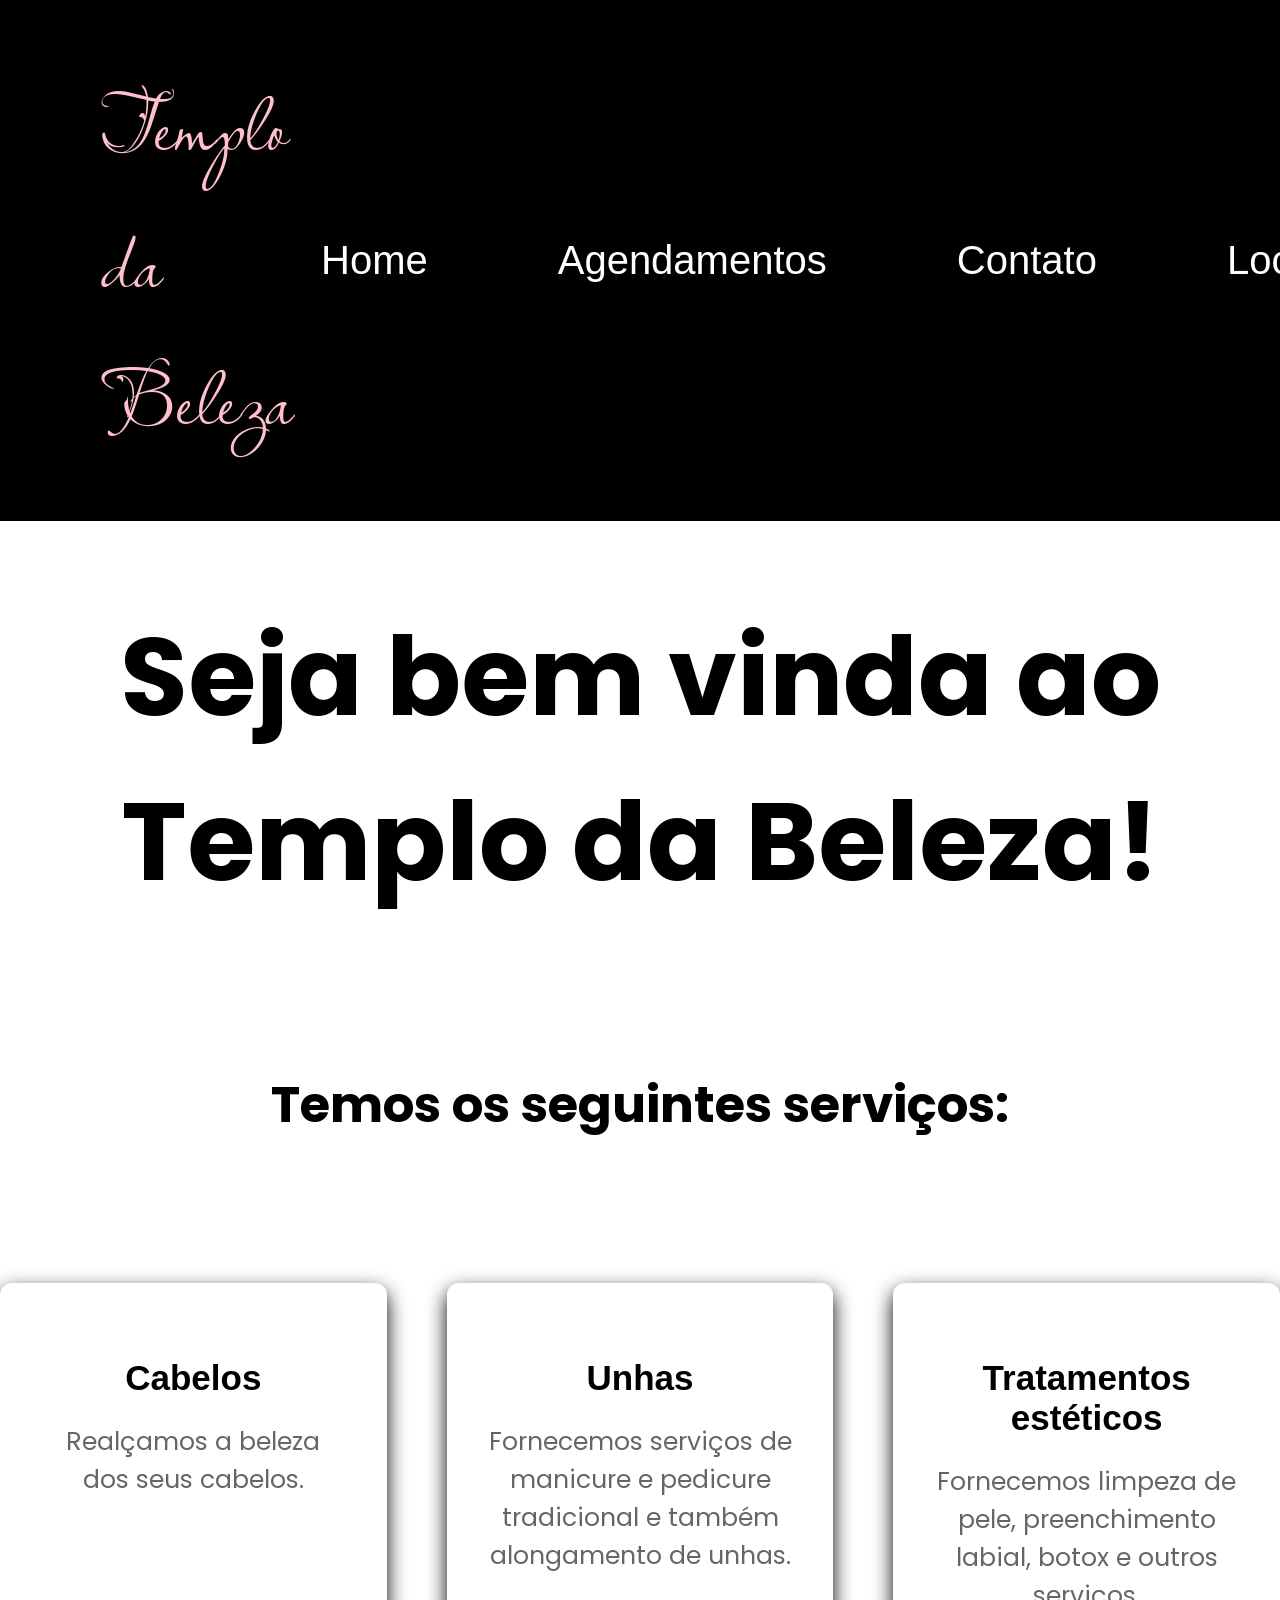
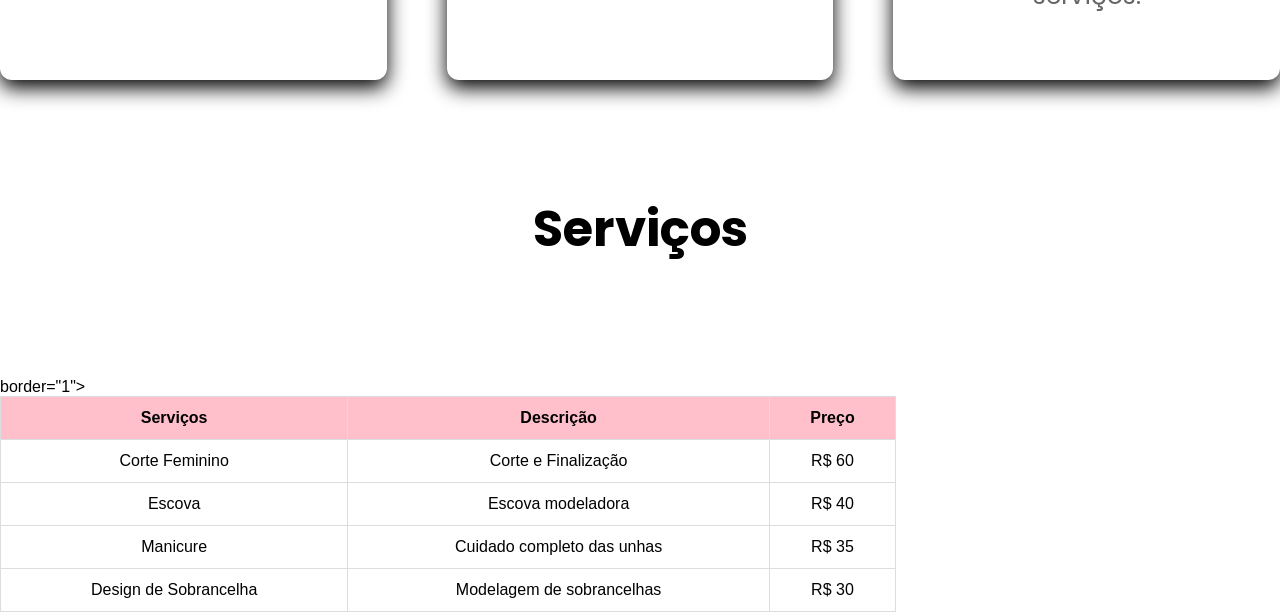
==== index.html @ 51122c5a "site salao" ====
<!DOCTYPE html>
<html lang="pt-br">
<head>
    <meta charset="UTF-8">
    <meta name="viewport" content="width=device-width, initial-scale=1.0">
    <title>Templo da Beleza</title>
    <link rel="stylesheet" href="index.css"
    <link href="https://fonts.googleapis.com/css2?family=Parisienne&display=swap" rel="stylesheet">
    <link href="https://fonts.googleapis.com/css2?family=Lavishly+Yours&display=swap" rel="stylesheet">
    <link href="https://fonts.googleapis.com/css2?family=Poppins:wght@300;400;600&display=swap" rel="stylesheet">
</head>
<body>
    <div class="navbar">
        <div class="logo">
            Templo da Beleza
        </div>
    
    <div class="menu">
        <a href="#home">Home</a>
        <a href="#agendamentos">Agendamentos</a>
        <a href="#contato">Contato</a>
        <a href="#localizacao">Localização</a>
    </div>
    </div>

</body>

<h1>
    Seja bem vinda ao Templo da Beleza!
</h1>

<h2>
    Temos os seguintes serviços: 
</h2>

<section class="servicos">

    <div class="card">
    <h3> Cabelos</h3>
        <p> Realçamos a beleza dos seus cabelos. </p>
        <video class="video-card" muted loop> 
        <source src="cabelos.mp4" type="video/mp4">
        </video>
    </div>

    <div class="card">
    <h3> Unhas</h3>
        <p> Fornecemos serviços de manicure e pedicure tradicional e também alongamento de unhas. </p>
        <video class="video-card" muted loop> 
        <source src="unhas.mp4" type="video/mp4">
        </video>
    </div>

    <div class="card"> 
        <h3>Tratamentos estéticos </h3>
        <p> Fornecemos limpeza de pele, preenchimento labial, botox e outros serviços. </p>
        <video class="video-card" muted loop> 
        <source src="tratamentos.mp4" type="video/mp4">
        </video>
    </div>

</section>


<h2>Serviços</h2>

<table> border="1">
    <tr>
        <th> Serviços</th>
        <th>Descrição</th>
        <th>Preço</th>
    </tr>

    <tr> 
        <td> Corte Feminino</td>
        <td> Corte e Finalização </td>
        <td> R$ 60</td>
    </tr>

    <tr>
<td>Escova</td>
<td>Escova modeladora</td>
<td>R$ 40</td>
</tr>

<tr>
<td>Manicure</td>
<td>Cuidado completo das unhas</td>
<td>R$ 35</td>
</tr>

<tr>
<td>Design de Sobrancelha</td>
<td>Modelagem de sobrancelhas</td>
<td>R$ 30</td>
</tr>

</table>

</html>
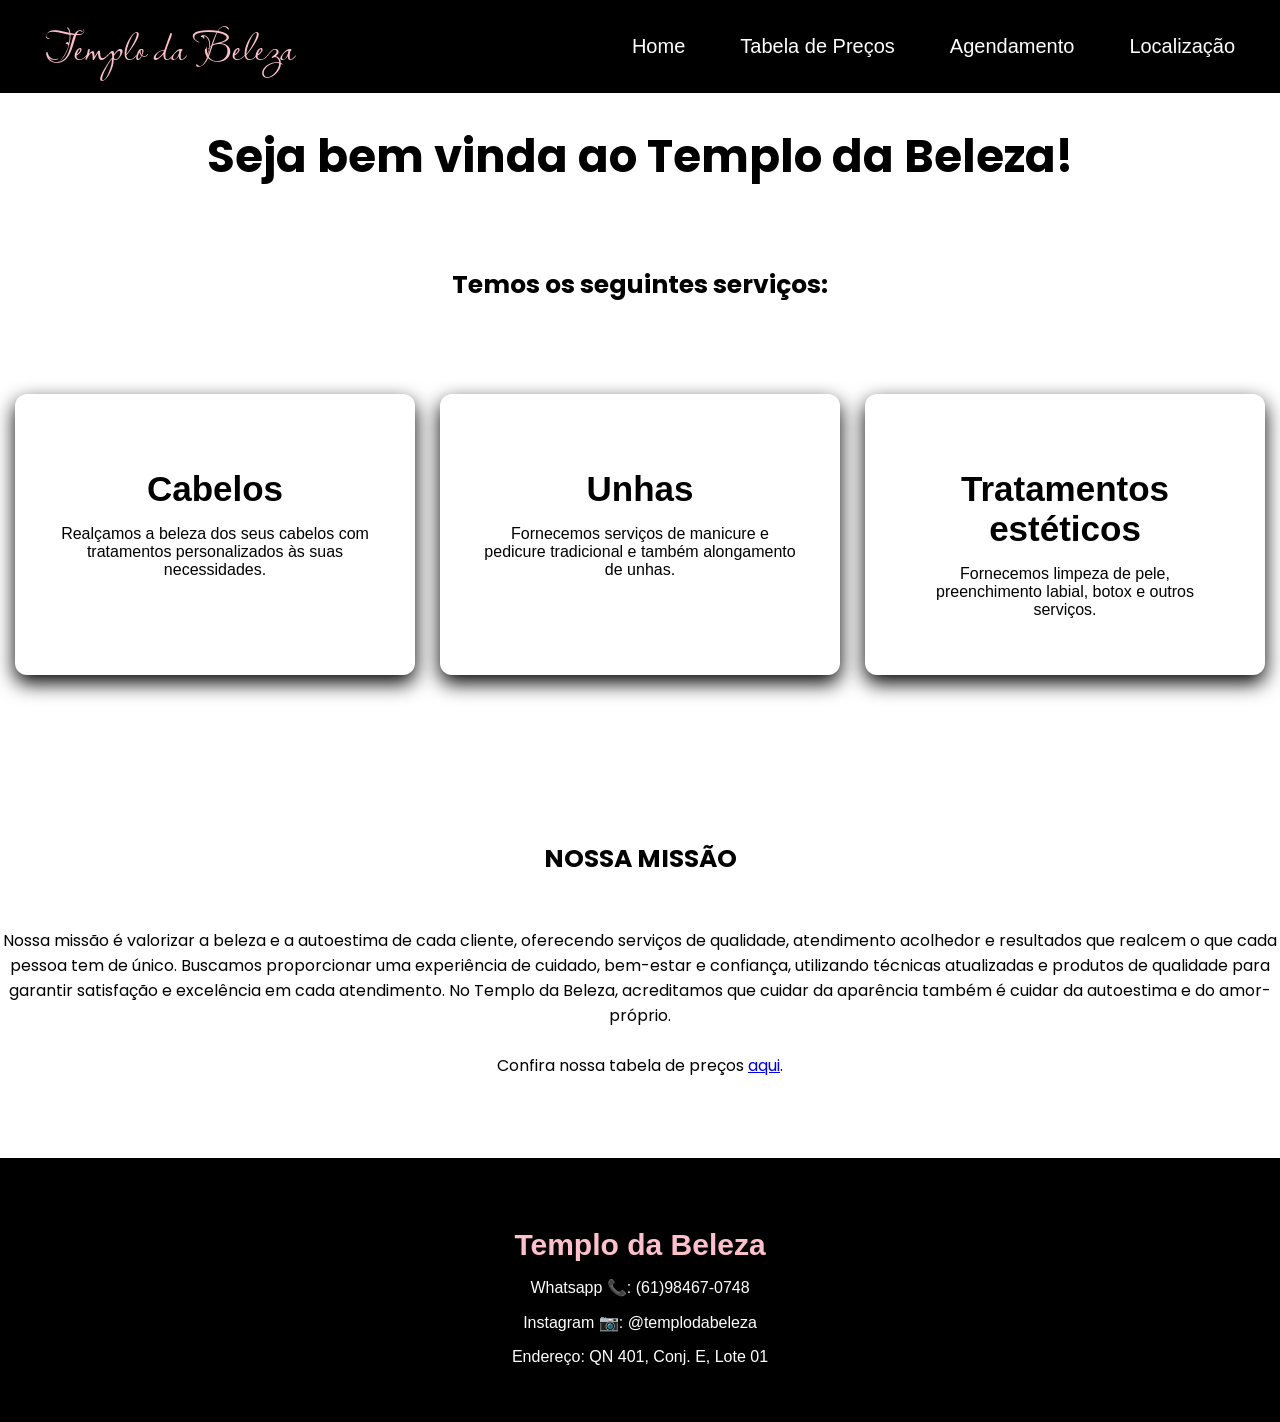
==== commit 04b30c23: "Add files via upload" ====
--- a/index.html
+++ b/index.html
@@ -4,11 +4,30 @@
     <meta charset="UTF-8">
     <meta name="viewport" content="width=device-width, initial-scale=1.0">
     <title>Templo da Beleza</title>
-    <link rel="stylesheet" href="index.css"
+    <link rel="stylesheet" href="index.css">
     <link href="https://fonts.googleapis.com/css2?family=Parisienne&display=swap" rel="stylesheet">
     <link href="https://fonts.googleapis.com/css2?family=Lavishly+Yours&display=swap" rel="stylesheet">
     <link href="https://fonts.googleapis.com/css2?family=Poppins:wght@300;400;600&display=swap" rel="stylesheet">
+    
 </head>
+
+<script>
+const cards = document.querySelectorAll(".card");
+
+cards.forEach(card => {
+    const video = card.querySelector("video");
+
+    card.addEventListener("mouseenter", () => {
+        video.play();
+    });
+
+    card.addEventListener("mouseleave", () => {
+        video.pause();
+        video.currentTime = 0;
+    });
+});
+</script>
+
 <body>
     <div class="navbar">
         <div class="logo">
@@ -16,10 +35,10 @@
         </div>
     
     <div class="menu">
-        <a href="#home">Home</a>
-        <a href="#agendamentos">Agendamentos</a>
-        <a href="#contato">Contato</a>
-        <a href="#localizacao">Localização</a>
+        <a href="index.html">Home</a>
+        <a href="tabela.html">Tabela de Preços</a>
+        <a href="agendamento.html">Agendamento</a>
+        <a href="localizacao.html">Localização</a>
     </div>
     </div>
 
@@ -29,72 +48,74 @@
     Seja bem vinda ao Templo da Beleza!
 </h1>
 
-<h2>
-    Temos os seguintes serviços: 
-</h2>
 
 <section class="servicos">
 
+    <h2>
+        
+    Temos os seguintes serviços: 
+</h2>
+    <div class="cards"> 
+
     <div class="card">
+
     <h3> Cabelos</h3>
-        <p> Realçamos a beleza dos seus cabelos. </p>
-        <video class="video-card" muted loop> 
-        <source src="cabelos.mp4" type="video/mp4">
+        <p> Realçamos a beleza dos seus cabelos com tratamentos personalizados às suas necessidades. </p>
+        <video class="video-card" muted loop autoplay playsinline> 
+        <source src="videos/cabelos.mp4" type="video/mp4">
         </video>
     </div>
 
     <div class="card">
     <h3> Unhas</h3>
         <p> Fornecemos serviços de manicure e pedicure tradicional e também alongamento de unhas. </p>
-        <video class="video-card" muted loop> 
-        <source src="unhas.mp4" type="video/mp4">
+        <video class="video-card" muted loop autoplay playsinline> 
+        <source src="videos/unhas.mp4" type="video/mp4">
         </video>
     </div>
 
     <div class="card"> 
         <h3>Tratamentos estéticos </h3>
         <p> Fornecemos limpeza de pele, preenchimento labial, botox e outros serviços. </p>
-        <video class="video-card" muted loop> 
-        <source src="tratamentos.mp4" type="video/mp4">
+        <video class="video-card" muted loop autoplay playsinline> 
+        <source src="videos/tratamentos.mp4" type="video/mp4">
         </video>
+    </div>
     </div>
 
 </section>
 
+<section class="missao">
 
-<h2>Serviços</h2>
+<h2> NOSSA MISSÃO 
+</h2>
 
-<table> border="1">
-    <tr>
-        <th> Serviços</th>
-        <th>Descrição</th>
-        <th>Preço</th>
-    </tr>
+  <p>
+        Nossa missão é valorizar a beleza e a autoestima de cada cliente, oferecendo serviços de qualidade, atendimento acolhedor e resultados que realcem o que cada pessoa tem de único. Buscamos proporcionar uma experiência de cuidado, bem-estar e confiança, utilizando técnicas atualizadas e produtos de qualidade para garantir satisfação e excelência em cada atendimento. No Templo da Beleza, acreditamos que cuidar da aparência também é cuidar da autoestima e do amor-próprio.
 
-    <tr> 
-        <td> Corte Feminino</td>
-        <td> Corte e Finalização </td>
-        <td> R$ 60</td>
-    </tr>
+    <br> 
+    <br>
 
-    <tr>
-<td>Escova</td>
-<td>Escova modeladora</td>
-<td>R$ 40</td>
-</tr>
+    Confira nossa tabela de preços <a href="tabela.html">aqui</a>.</p>
+  </p>
 
-<tr>
-<td>Manicure</td>
-<td>Cuidado completo das unhas</td>
-<td>R$ 35</td>
-</tr>
 
-<tr>
-<td>Design de Sobrancelha</td>
-<td>Modelagem de sobrancelhas</td>
-<td>R$ 30</td>
-</tr>
+</section>
 
-</table>
+<footer class="rodape">
+
+    <h3>Templo da Beleza</h3>
+
+    <p> Whatsapp 📞: (61)98467-0748</p>
+    <p> Instagram 📷: @templodabeleza</p>
+    <p> Endereço: QN 401, Conj. E, Lote 01 </p>
+
+
+
+</footer>
+
+
+
+
 
 </html>
--- a/index.css
+++ b/index.css
@@ -0,0 +1,196 @@
+body {
+    margin: 0;
+    padding: 0;
+    font-family: Arial, Helvetica, sans-serif;
+
+}
+
+.navbar {
+    display: flex;
+    justify-content: space-between;
+    align-items: center;
+    background-color: black;
+    padding: 10px 45px;
+
+}
+
+.menu {
+    display: flex;
+    gap: 25px;
+}
+
+.logo {
+    font-family: 'Lavishly Yours', cursive;
+    font-size: 45px;
+    color: pink;
+
+    
+}
+
+.menu a {
+    color: white;
+    text-decoration: none;
+    margin-left: 30px;
+    font-size: 20px;
+}
+
+.menu a:hover {
+    text-decoration: underline;
+    color: pink;
+}
+
+h1 {
+    font-family: 'Poppins', cursive;
+    font-size: 45px;
+    text-align: center;
+    margin-bottom: 60px;
+}
+
+.servicos{
+    justify-content: center;
+    gap: 40px;
+    margin-bottom: 150px;
+    margin-top: 50px;
+}
+
+.servicos h2{
+    text-align: center;
+    font-size: px;
+    margin-bottom: 40px;
+}
+
+.cards{
+    display: flex;
+    justify-content: center;
+    gap: 25px;
+}
+
+.card{
+
+    width: 320px;
+    background-color: white;
+    padding: 40px;
+    text-align: center;
+    border-radius: 10px;
+    box-shadow: 0px 8px 20px rgba(0,0,0,1);
+    margin-top: 35px;
+
+    position: relative; 
+    width: 320px;
+    padding: 40px;
+    background-color: white;
+    border-radius: 12px; 
+    box-shadow: 0px 8px 20px rgba(0,0,0,1);
+    text-align: center;
+    overflow: hidden;
+
+    cursor: pointer;
+
+}
+
+
+.video-card{
+    position: absolute;
+    top: 0;
+    left: 0;
+    width: 100%;
+    height: 100%;
+    object-fit: cover;
+    opacity: 0;
+    transition: 0.4s;
+    z-index: 0;
+}
+
+.card:hover .video-card{
+    opacity: 1;
+}
+.card h3{
+    font-size: 35px;
+    margin-bottom: 15px;
+    position: relative;
+    z-index: 2;
+}
+}
+
+.card p{
+    font-family: 'Poppins', sans-serif;
+    font-size: 25px;
+    color: #666
+}
+
+h2{ 
+    font-family:'Poppins', sans-serif;
+    text-align: center;
+    font-size: 25px;
+    padding: 15px;
+    margin-bottom: 35px;
+}
+
+
+.missao{
+    margin-bottom: 30px;
+    text-align: center;
+    font-family: 'Poppins', sans-serif;
+}
+
+
+.tabela-precos{ 
+    border-radius: 15px;
+    box-shadow: 0px 8px 15px;
+    max-width: 1200px;
+    margin: auto;
+}
+
+table{
+border-collapse: collapse;
+width: 60%;
+margin: auto;
+}
+
+th{
+background-color: pink;
+color: white;
+}
+
+th, td{
+border: 1px solid #ccc;
+padding: 12px;
+text-align: center;
+}
+
+.rodape{
+background-color: black;
+color: white;
+text-align: center;
+padding: 40px;
+margin-top: 80px;
+}
+
+.rodape h3{
+color: pink;
+font-size: 30px;
+margin-bottom: 15px;
+}
+
+form{
+display: flex;
+flex-direction: column;
+width: 400px;
+margin: auto;
+gap: 10px;
+}
+
+input{
+padding: 10px;
+border-radius: 5px;
+border: 1px solid #ccc;
+}
+
+button{
+background-color: pink;
+border: none;
+padding: 12px;
+color: white;
+font-size: 16px;
+border-radius: 5px;
+}
